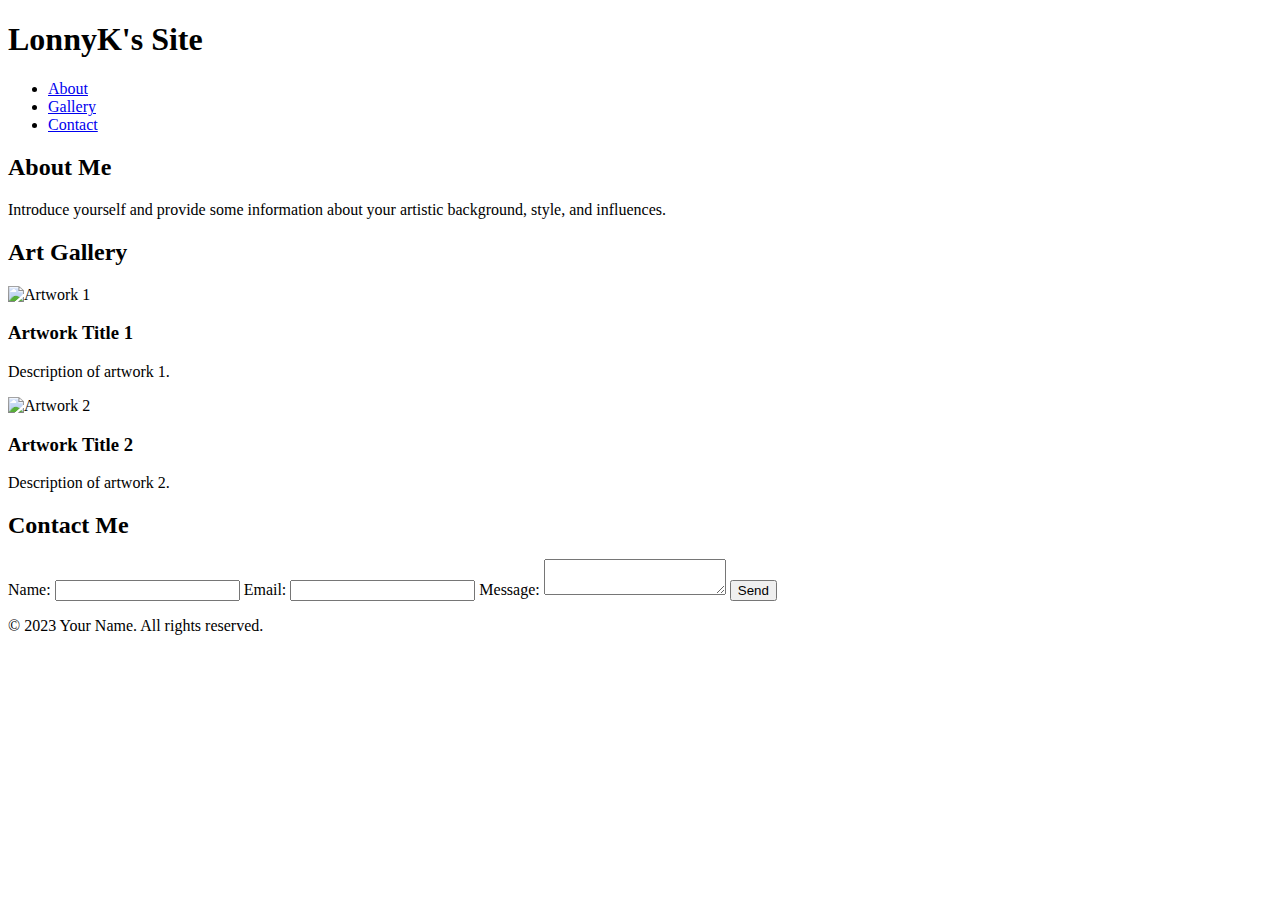
==== index.html @ dc233bda "Initial Commit" ====
<!DOCTYPE html>
<html>
<head>
  <title>LonnyK</title>
  <link rel="stylesheet" type="text/css" href="styles.css">
  <script src="script.js"></script>
</head>
<body>
  <header>
    <h1>LonnyK's Site</h1>
    <nav>
      <ul>
        <li><a href="#about">About</a></li>
        <li><a href="#gallery">Gallery</a></li>
        <li><a href="#contact">Contact</a></li>
      </ul>
    </nav>
  </header>

  <section id="about">
    <h2>About Me</h2>
    <p>Introduce yourself and provide some information about your artistic background, style, and influences.</p>
  </section>

  <section id="gallery">
    <h2>Art Gallery</h2>
    <div class="artwork">
      <img src="im1.png" alt="Artwork 1">
      <h3>Artwork Title 1</h3>
      <p>Description of artwork 1.</p>
    </div>
    <div class="artwork">
      <img src="im2.png" alt="Artwork 2">
      <h3>Artwork Title 2</h3>
      <p>Description of artwork 2.</p>
    </div>
    <!-- Add more artwork divs as needed -->
  </section>

  <section id="contact">
    <h2>Contact Me</h2>
    <form>
      <label for="name">Name:</label>
      <input type="text" id="name" name="name" required>
      <label for="email">Email:</label>
      <input type="email" id="email" name="email" required>
      <label for="message">Message:</label>
      <textarea id="message" name="message" required></textarea>
      <button type="submit">Send</button>
    </form>
  </section>

  <footer>
    <p>&copy; 2023 Your Name. All rights reserved.</p>
  </footer>
</body>
</html>
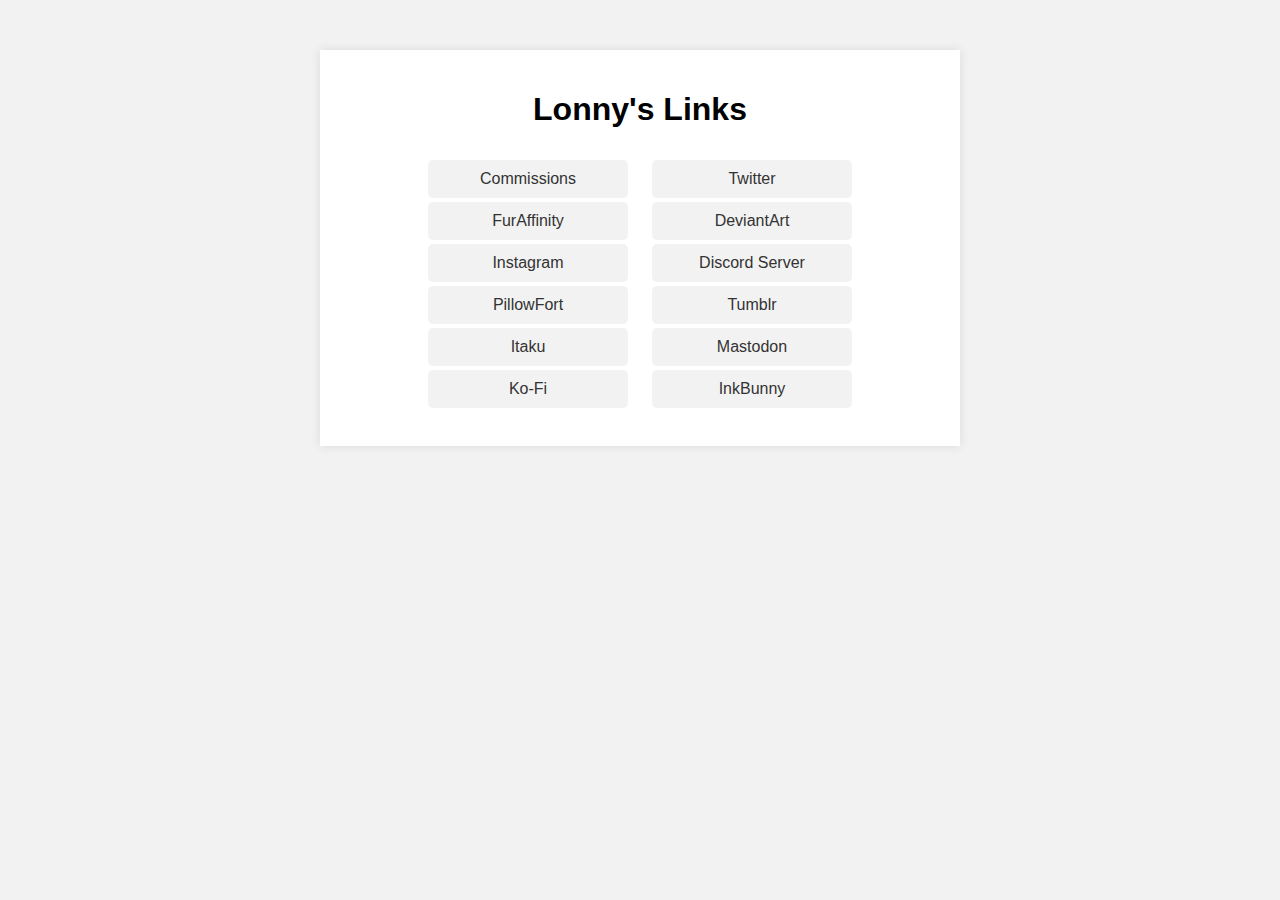
==== commit 75f95723: "Moving links to index" ====
--- a/index.html
+++ b/index.html
@@ -1,57 +1,82 @@
 <!DOCTYPE html>
 <html>
 <head>
-  <title>LonnyK</title>
-  <link rel="stylesheet" type="text/css" href="styles.css">
-  <script src="script.js"></script>
+  <title>Lonny's Links</title>
+  <style>
+    body {
+      font-family: Arial, sans-serif;
+      margin: 0;
+      padding: 0;
+      background-color: #f2f2f2;
+    }
+    .container {
+      max-width: 600px;
+      margin: 50px auto;
+      padding: 20px;
+      background-color: #fff;
+      box-shadow: 0 0 10px rgba(0, 0, 0, 0.1);
+    }
+    h1 {
+      text-align: center;
+    }
+    .social-media {
+      list-style-type: none;
+      padding: 0;
+      margin-top: 30px;
+      display: flex;
+      text-align: center;
+      flex-direction: column;
+      align-items: center;
+    }
+    .social-media li {
+      margin-bottom: 15px;
+      padding: 2px;
+    }
+    .social-media li a {
+      display: block;
+      padding: 10px;
+      text-decoration: none;
+      color: #333;
+      background-color: #f2f2f2;
+      border-radius: 5px;
+      transition: background-color 0.3s ease;
+    }
+    .social-media li a:hover {
+      background-color: #ccc;
+    }
+
+    /* Media Queries */
+    @media (min-width: 768px) {
+      .social-media {
+        flex-direction: row;
+        flex-wrap: wrap;
+        justify-content: center;
+      }
+      .social-media li {
+        margin: 0 10px;
+        flex-basis: 45%;
+        max-width: 200px;
+      }
+    }
+  </style>
 </head>
 <body>
-  <header>
-    <h1>LonnyK's Site</h1>
-    <nav>
-      <ul>
-        <li><a href="#about">About</a></li>
-        <li><a href="#gallery">Gallery</a></li>
-        <li><a href="#contact">Contact</a></li>
-      </ul>
-    </nav>
-  </header>
-
-  <section id="about">
-    <h2>About Me</h2>
-    <p>Introduce yourself and provide some information about your artistic background, style, and influences.</p>
-  </section>
-
-  <section id="gallery">
-    <h2>Art Gallery</h2>
-    <div class="artwork">
-      <img src="im1.png" alt="Artwork 1">
-      <h3>Artwork Title 1</h3>
-      <p>Description of artwork 1.</p>
-    </div>
-    <div class="artwork">
-      <img src="im2.png" alt="Artwork 2">
-      <h3>Artwork Title 2</h3>
-      <p>Description of artwork 2.</p>
-    </div>
-    <!-- Add more artwork divs as needed -->
-  </section>
-
-  <section id="contact">
-    <h2>Contact Me</h2>
-    <form>
-      <label for="name">Name:</label>
-      <input type="text" id="name" name="name" required>
-      <label for="email">Email:</label>
-      <input type="email" id="email" name="email" required>
-      <label for="message">Message:</label>
-      <textarea id="message" name="message" required></textarea>
-      <button type="submit">Send</button>
-    </form>
-  </section>
-
-  <footer>
-    <p>&copy; 2023 Your Name. All rights reserved.</p>
-  </footer>
+  <div class="container">
+    <h1>Lonny's Links</h1>
+    <ul class="social-media">
+      <li><a href="https://lonnyk.github.io/comms" target="_blank">Commissions</a></li>
+      <li><a href="https://twitter.com/Lonny_K_Art" target="_blank">Twitter</a></li>
+      <li><a href="https://www.furaffinity.net/user/lonnyk" target="_blank">FurAffinity</a></li>
+      <li><a href="https://www.deviantart.com/lonnyk" target="_blank">DeviantArt</a></li>
+      <li><a href="https://www.instagram.com/lonny_k_art/" target="_blank">Instagram</a></li>
+      <li><a href="https://discord.gg/YDts4Yqvqr" target="_blank">Discord Server</a></li>
+      <li><a href="https://www.pillowfort.social/LonnyK" target="_blank">PillowFort</a></li>
+      <li><a href="https://www.tumblr.com/blog/lonnyk" target="_blank">Tumblr</a></li>
+      <li><a href="https://itaku.ee/profile/lonnyk" target="_blank">Itaku</a></li>
+      <li><a href="https://chitter.xyz/@LonnyK" target="_blank">Mastodon</a></li>
+      <li><a href="https://ko-fi.com/lonnyk" target="_blank">Ko-Fi</a></li>
+      <li><a href="https://www.example.com/link12" target="_blank">InkBunny</a></li>
+    </ul>
+  </div>
 </body>
 </html>
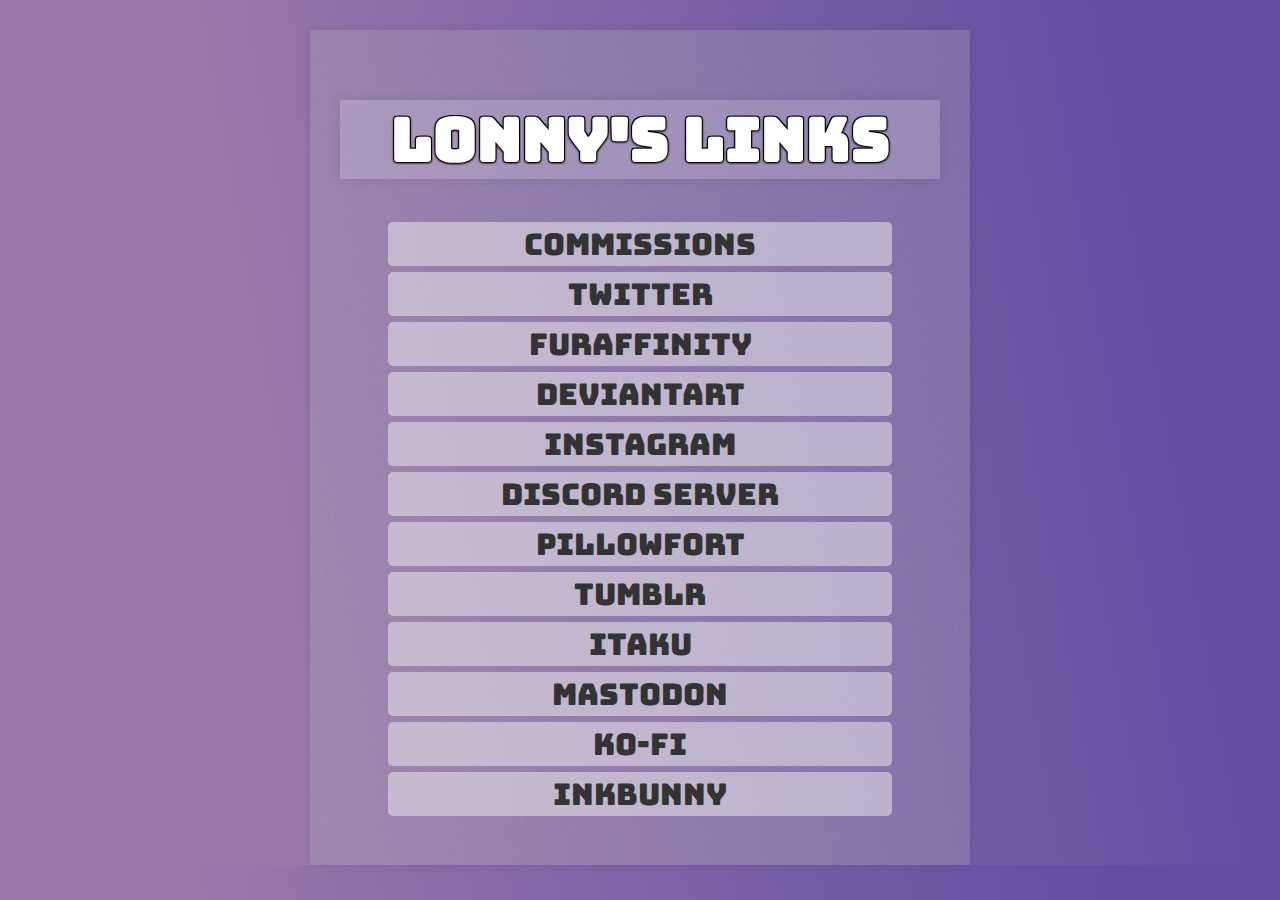
==== commit a30c320e: "Updating CSS" ====
--- a/index.html
+++ b/index.html
@@ -2,50 +2,69 @@
 <html>
 <head>
   <title>Lonny's Links</title>
+  <link rel="stylesheet" href="https://fonts.googleapis.com/css?family=Bungee">
   <style>
     body {
-      font-family: Arial, sans-serif;
+      font-family: Bungee, sans-serif;
       margin: 0;
       padding: 0;
-      background-color: #f2f2f2;
+	    background-image: linear-gradient(80deg, #9A78AB 23%, #644EA3 88%);
+      text-align: center;
     }
     .container {
       max-width: 600px;
-      margin: 50px auto;
-      padding: 20px;
-      background-color: #fff;
+      margin-left: auto;
+      margin-right: auto;
+      padding: 30px;
+      background-color: #ffffff2f;
       box-shadow: 0 0 10px rgba(0, 0, 0, 0.1);
     }
-    h1 {
-      text-align: center;
-    }
+
     .social-media {
       list-style-type: none;
       padding: 0;
-      margin-top: 30px;
+      margin-top: 20px;
       display: flex;
-      text-align: center;
       flex-direction: column;
       align-items: center;
     }
+
     .social-media li {
-      margin-bottom: 15px;
-      padding: 2px;
+      padding: 3px;
     }
+
     .social-media li a {
       display: block;
-      padding: 10px;
+      padding: 2px;
       text-decoration: none;
       color: #333;
-      background-color: #f2f2f2;
+      background-color: #f2f2f27e;
       border-radius: 5px;
+      font-size: 30px;
       transition: background-color 0.3s ease;
+      width: 500px;
     }
     .social-media li a:hover {
-      background-color: #ccc;
+      background-color: #ffffff;
+    }
+
+    #title{
+      font-size: 30px;
+      color: #ffffff;
+      text-shadow: -1px 1px 2px #000,
+				  1px 1px 2px #000,
+				  1px -1px 0 #000,
+				  -1px -1px 0 #000;
+      padding: 0;
+    }
+
+    #full{
+      margin-top: 30px;
+      background-image: url('data:image/svg+xml;charset=utf8,%3Csvg%20viewBox%3D%220%200%20512%20512%22%20width%3D%22512%22%20height%3D%22512%22%20version%3D%221.1%22%20xmlns%3D%22http%3A%2F%2Fwww.w3.org%2F2000%2Fsvg%22%3E%20%3Cfilter%20id%3D%22noise%22%3E%20%3CfeTurbulence%20type%3D%22fractalNoise%22%20baseFrequency%3D%220.875%22%20result%3D%22noise%22%20%2F%3E%20%3CfeColorMatrix%20type%3D%22matrix%22%20values%3D%220.13671875%200%200%200%200%200%200.109375%200%200%200%200%200%200.1796875%200%200%200%200%200%200.609375%200%22%20%2F%3E%20%3C%2Ffilter%3E%20%3Crect%20filter%3D%22url%28%23noise%29%22%20x%3D%220%22%20y%3D%220%22%20width%3D%22512%22%20height%3D%22512%22%20fill%3D%22transparent%22%20opacity%3D%220.4%22%20%2F%3E%3C%2Fsvg%3E')
     }
 
     /* Media Queries */
+    /*
     @media (min-width: 768px) {
       .social-media {
         flex-direction: row;
@@ -58,12 +77,15 @@
         max-width: 200px;
       }
     }
+    */
   </style>
 </head>
 <body>
-  <div class="container">
-    <h1>Lonny's Links</h1>
-    <ul class="social-media">
+  <div class="container" id="full">
+    <div class="container" id="title">
+      <h1>Lonny's Links</h1>
+    </div>
+    <ol class="social-media">
       <li><a href="https://lonnyk.github.io/comms" target="_blank">Commissions</a></li>
       <li><a href="https://twitter.com/Lonny_K_Art" target="_blank">Twitter</a></li>
       <li><a href="https://www.furaffinity.net/user/lonnyk" target="_blank">FurAffinity</a></li>
@@ -76,7 +98,7 @@
       <li><a href="https://chitter.xyz/@LonnyK" target="_blank">Mastodon</a></li>
       <li><a href="https://ko-fi.com/lonnyk" target="_blank">Ko-Fi</a></li>
       <li><a href="https://www.example.com/link12" target="_blank">InkBunny</a></li>
-    </ul>
+    </ol>
   </div>
 </body>
 </html>
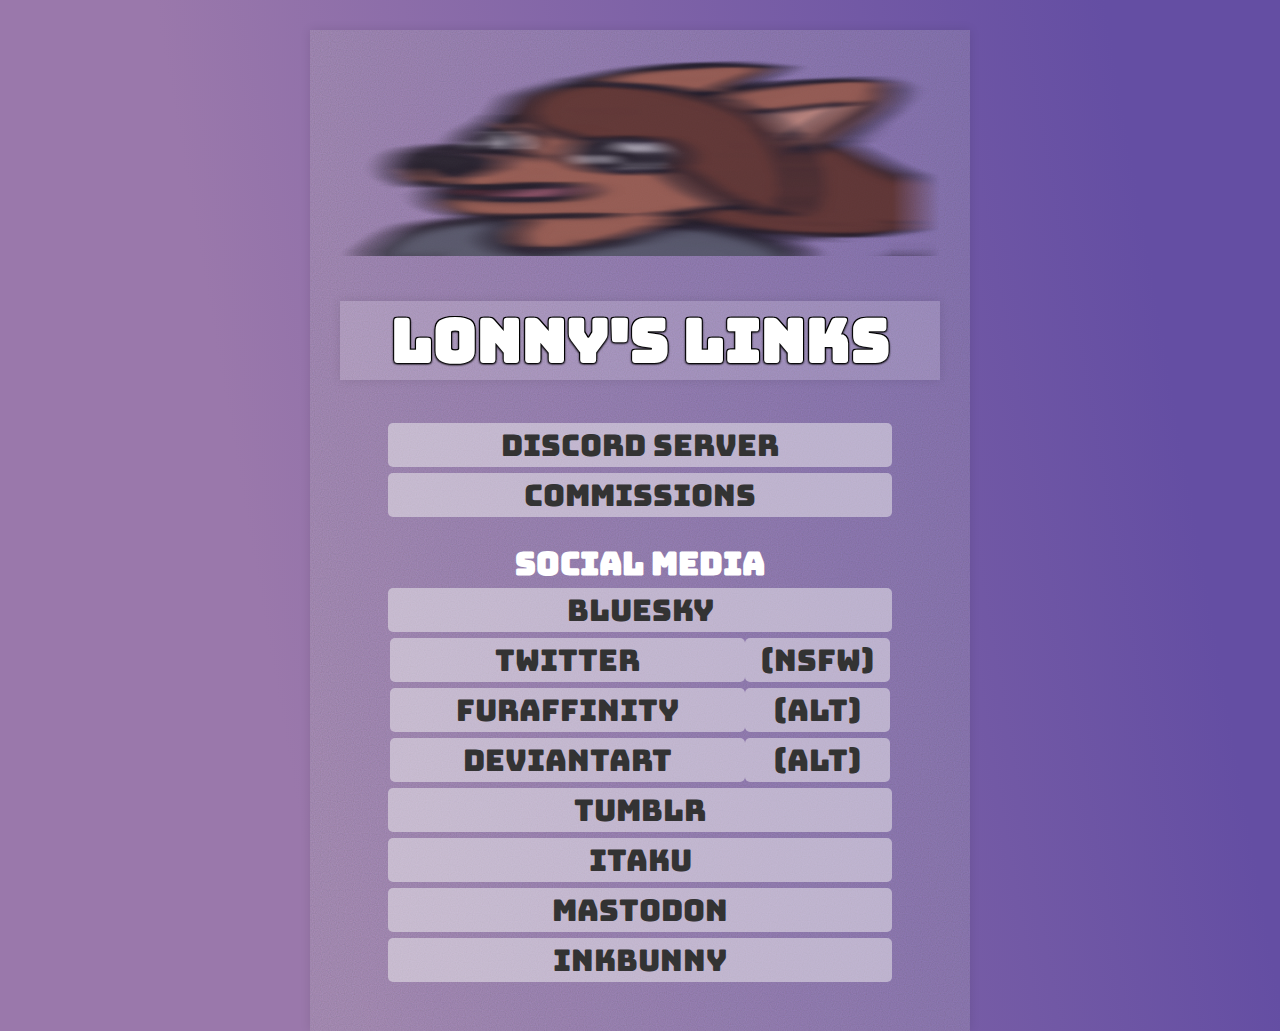
==== commit aadfeb4b: "Reformatting, adding links" ====
--- a/index.html
+++ b/index.html
@@ -20,6 +20,10 @@
       box-shadow: 0 0 10px rgba(0, 0, 0, 0.1);
     }
 
+    img{
+      max-width: 100%;
+    }
+
     .social-media {
       list-style-type: none;
       padding: 0;
@@ -27,6 +31,7 @@
       display: flex;
       flex-direction: column;
       align-items: center;
+      margin-top: 0;
     }
 
     .social-media li {
@@ -41,11 +46,32 @@
       background-color: #f2f2f27e;
       border-radius: 5px;
       font-size: 30px;
-      transition: background-color 0.3s ease;
+      transition: background-color 0.3s ease, padding 0.3s ease;
       width: 500px;
     }
     .social-media li a:hover {
       background-color: #ffffff;
+      padding: 5px;
+    }
+
+    .alt-links {
+      display: flex;
+      justify-content: center;
+      align-items: center;
+      max-width: 500px;
+    }
+
+    .alt-links a:first-child {
+      flex: 5; /* 75% of the space */
+    }
+
+    .alt-links a:last-child {
+      flex: 2; /* 25% of the space */
+    }
+
+    .header{
+      color: #FFF;
+      margin-bottom: 0;
     }
 
     #title{
@@ -63,41 +89,37 @@
       background-image: url('data:image/svg+xml;charset=utf8,%3Csvg%20viewBox%3D%220%200%20512%20512%22%20width%3D%22512%22%20height%3D%22512%22%20version%3D%221.1%22%20xmlns%3D%22http%3A%2F%2Fwww.w3.org%2F2000%2Fsvg%22%3E%20%3Cfilter%20id%3D%22noise%22%3E%20%3CfeTurbulence%20type%3D%22fractalNoise%22%20baseFrequency%3D%220.875%22%20result%3D%22noise%22%20%2F%3E%20%3CfeColorMatrix%20type%3D%22matrix%22%20values%3D%220.13671875%200%200%200%200%200%200.109375%200%200%200%200%200%200.1796875%200%200%200%200%200%200.609375%200%22%20%2F%3E%20%3C%2Ffilter%3E%20%3Crect%20filter%3D%22url%28%23noise%29%22%20x%3D%220%22%20y%3D%220%22%20width%3D%22512%22%20height%3D%22512%22%20fill%3D%22transparent%22%20opacity%3D%220.4%22%20%2F%3E%3C%2Fsvg%3E')
     }
 
-    /* Media Queries */
-    /*
-    @media (min-width: 768px) {
-      .social-media {
-        flex-direction: row;
-        flex-wrap: wrap;
-        justify-content: center;
-      }
-      .social-media li {
-        margin: 0 10px;
-        flex-basis: 45%;
-        max-width: 200px;
-      }
-    }
-    */
   </style>
 </head>
 <body>
   <div class="container" id="full">
+    <img src="lonnStreak.png">
     <div class="container" id="title">
       <h1>Lonny's Links</h1>
     </div>
     <ol class="social-media">
-      <li><a href="https://lonnyk.github.io/comms" target="_blank">Commissions</a></li>
-      <li><a href="https://twitter.com/Lonny_K_Art" target="_blank">Twitter</a></li>
-      <li><a href="https://www.furaffinity.net/user/lonnyk" target="_blank">FurAffinity</a></li>
-      <li><a href="https://www.deviantart.com/lonnyk" target="_blank">DeviantArt</a></li>
-      <li><a href="https://www.instagram.com/lonny_k_art/" target="_blank">Instagram</a></li>
       <li><a href="https://discord.gg/YDts4Yqvqr" target="_blank">Discord Server</a></li>
-      <li><a href="https://www.pillowfort.social/LonnyK" target="_blank">PillowFort</a></li>
+      <li><a href="comms.html" target="_blank">Commissions</a></li>
+    </ol>
+    <h1 class="header">Social Media</h1>
+    <ol class="social-media">
+      <li><a href="https://bsky.app/profile/lonnyk.bsky.socual" target="_blank">BlueSky</a></li>
+      <li><span class="alt-links">
+        <a href="https://twitter.com/Lonny_K_Art" target="_blank">Twitter</a>
+        <a href="https://twitter.com/lonnyk67279" target="_blank">(NSFW)</a>
+      </span></li>
+      <li><span class="alt-links">
+        <a href="https://www.furaffinity.net/user/lonnyk" target="_blank">FurAffinity</a>
+        <a href="https://www.furaffinity.net/user/lonnykalt" target="_blank">(Alt)</a>
+      </span></li>
+      <li><span class="alt-links">
+        <a href="https://www.deviantart.com/lonnyk" target="_blank">DeviantArt</a>
+        <a href="https://www.deviantart.com/lonnykalt" target="_blank">(Alt)</a>
+      </span></li>
       <li><a href="https://www.tumblr.com/blog/lonnyk" target="_blank">Tumblr</a></li>
       <li><a href="https://itaku.ee/profile/lonnyk" target="_blank">Itaku</a></li>
       <li><a href="https://chitter.xyz/@LonnyK" target="_blank">Mastodon</a></li>
-      <li><a href="https://ko-fi.com/lonnyk" target="_blank">Ko-Fi</a></li>
-      <li><a href="https://www.example.com/link12" target="_blank">InkBunny</a></li>
+      <li><a href="https://inkbunny.com/lonnyk" target="_blank">InkBunny</a></li>
     </ol>
   </div>
 </body>
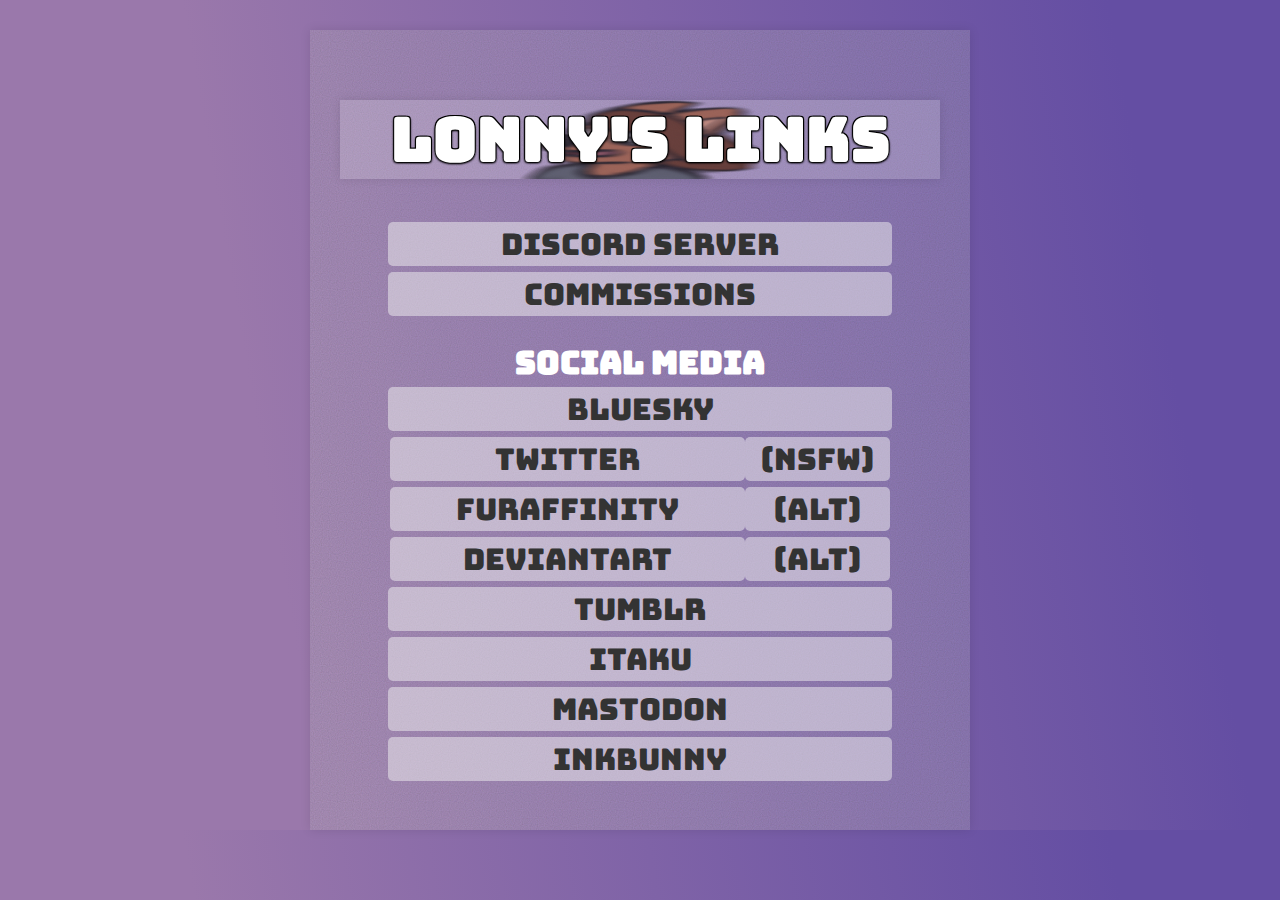
==== commit 352ee839: "Mobile Changes" ====
--- a/index.html
+++ b/index.html
@@ -13,6 +13,7 @@
     }
     .container {
       max-width: 600px;
+      width: 60vw;
       margin-left: auto;
       margin-right: auto;
       padding: 30px;
@@ -47,7 +48,8 @@
       border-radius: 5px;
       font-size: 30px;
       transition: background-color 0.3s ease, padding 0.3s ease;
-      width: 500px;
+      width: 50vw;
+      max-width: 500px;
     }
     .social-media li a:hover {
       background-color: #ffffff;
@@ -58,15 +60,16 @@
       display: flex;
       justify-content: center;
       align-items: center;
+      width: 50vw;
       max-width: 500px;
     }
 
     .alt-links a:first-child {
-      flex: 5; /* 75% of the space */
+      flex: 5;
     }
 
     .alt-links a:last-child {
-      flex: 2; /* 25% of the space */
+      flex: 2; 
     }
 
     .header{
@@ -82,8 +85,13 @@
 				  1px -1px 0 #000,
 				  -1px -1px 0 #000;
       padding: 0;
+
+      background-image: url('lonnStreak.png');
+      background-size: contain;
+      background-position: center;
+      background-repeat: no-repeat;
     }
-
+    
     #full{
       margin-top: 30px;
       background-image: url('data:image/svg+xml;charset=utf8,%3Csvg%20viewBox%3D%220%200%20512%20512%22%20width%3D%22512%22%20height%3D%22512%22%20version%3D%221.1%22%20xmlns%3D%22http%3A%2F%2Fwww.w3.org%2F2000%2Fsvg%22%3E%20%3Cfilter%20id%3D%22noise%22%3E%20%3CfeTurbulence%20type%3D%22fractalNoise%22%20baseFrequency%3D%220.875%22%20result%3D%22noise%22%20%2F%3E%20%3CfeColorMatrix%20type%3D%22matrix%22%20values%3D%220.13671875%200%200%200%200%200%200.109375%200%200%200%200%200%200.1796875%200%200%200%200%200%200.609375%200%22%20%2F%3E%20%3C%2Ffilter%3E%20%3Crect%20filter%3D%22url%28%23noise%29%22%20x%3D%220%22%20y%3D%220%22%20width%3D%22512%22%20height%3D%22512%22%20fill%3D%22transparent%22%20opacity%3D%220.4%22%20%2F%3E%3C%2Fsvg%3E')
@@ -93,7 +101,6 @@
 </head>
 <body>
   <div class="container" id="full">
-    <img src="lonnStreak.png">
     <div class="container" id="title">
       <h1>Lonny's Links</h1>
     </div>
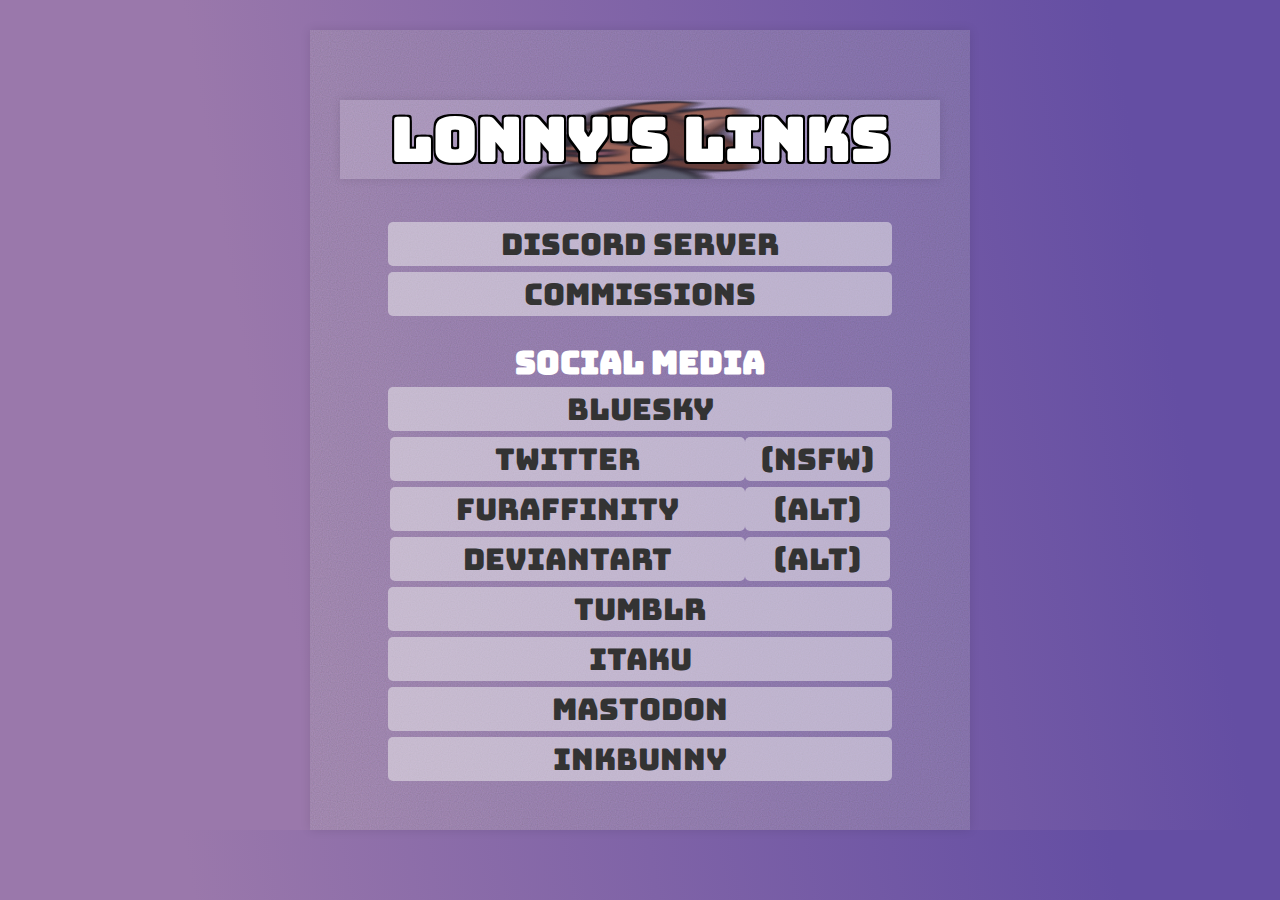
==== commit d8655160: "Link Fix" ====
--- a/index.html
+++ b/index.html
@@ -80,10 +80,10 @@
     #title{
       font-size: 30px;
       color: #ffffff;
-      text-shadow: -1px 1px 2px #000,
-				  1px 1px 2px #000,
-				  1px -1px 0 #000,
-				  -1px -1px 0 #000;
+      text-shadow: -2px 2px 0 #000,
+				  2px 2px 0 #000,
+				  2px -2px 0 #000,
+				  -2px -2px 0 #000;
       padding: 0;
 
       background-image: url('lonnStreak.png');
@@ -95,6 +95,28 @@
     #full{
       margin-top: 30px;
       background-image: url('data:image/svg+xml;charset=utf8,%3Csvg%20viewBox%3D%220%200%20512%20512%22%20width%3D%22512%22%20height%3D%22512%22%20version%3D%221.1%22%20xmlns%3D%22http%3A%2F%2Fwww.w3.org%2F2000%2Fsvg%22%3E%20%3Cfilter%20id%3D%22noise%22%3E%20%3CfeTurbulence%20type%3D%22fractalNoise%22%20baseFrequency%3D%220.875%22%20result%3D%22noise%22%20%2F%3E%20%3CfeColorMatrix%20type%3D%22matrix%22%20values%3D%220.13671875%200%200%200%200%200%200.109375%200%200%200%200%200%200.1796875%200%200%200%200%200%200.609375%200%22%20%2F%3E%20%3C%2Ffilter%3E%20%3Crect%20filter%3D%22url%28%23noise%29%22%20x%3D%220%22%20y%3D%220%22%20width%3D%22512%22%20height%3D%22512%22%20fill%3D%22transparent%22%20opacity%3D%220.4%22%20%2F%3E%3C%2Fsvg%3E')
+    }
+
+    @media (max-aspect-ratio: 1/1) {
+      .container, .social-media li a, .alt-links {
+        max-width: none; /* Removes the max-width restriction */
+      }
+      .container{
+        width: 80vw;
+      }
+      .social-media li a{
+        width:70vw;
+        font-size: 5vw;
+      }
+      .alt-links{
+        width: 70vw;
+      }
+      #title{
+        font-size: 4vw;
+      }
+      .header{
+        font-size: 4vw;
+      }
     }
 
   </style>
@@ -110,7 +132,7 @@
     </ol>
     <h1 class="header">Social Media</h1>
     <ol class="social-media">
-      <li><a href="https://bsky.app/profile/lonnyk.bsky.socual" target="_blank">BlueSky</a></li>
+      <li><a href="https://bsky.app/profile/lonnyk.bsky.social" target="_blank">BlueSky</a></li>
       <li><span class="alt-links">
         <a href="https://twitter.com/Lonny_K_Art" target="_blank">Twitter</a>
         <a href="https://twitter.com/lonnyk67279" target="_blank">(NSFW)</a>
